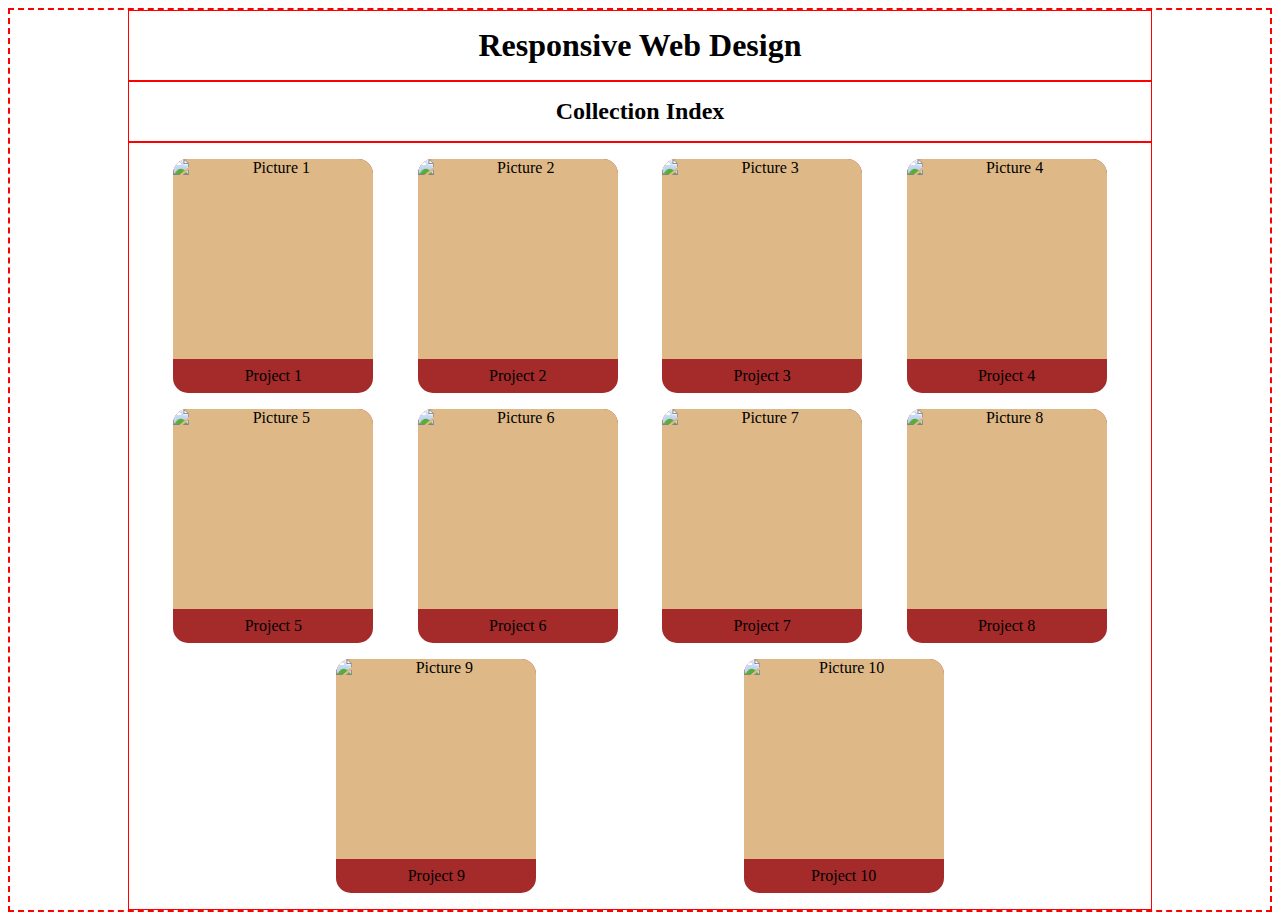
==== index.html @ 2b1412df "Created index page" ====
<!DOCTYPE html>
<html lang="en">
    <head>
        <title>Responsive Web Design Practice</title>
        <meta charset="utf-8">
        <meta name="viewport" content="width=device-width, initial-scale=1.0">
        <link rel="stylesheet" href="./styles.css">
    </head>

    <body>
        <!--Header and Navigation-->
        <header>
            <nav></nav>
        </header>

        <!--Main Body-->
        <main>
            <h1>Responsive Web Design</h1>
            <h2>Collection Index</h2>

            <div id="collection">
                
                <div class="collection-card">
                    <img class="card-img" src="#" alt="Picture 1">
                    <div class="card-desc"><a href="#">Project 1</a></div>
                </div>

                <div class="collection-card">
                    <img class="card-img" src="#" alt="Picture 2">
                    <div class="card-desc"><a href="#">Project 2</a></div>
                </div>

                <div class="collection-card">
                    <img class="card-img" src="#" alt="Picture 3">
                    <div class="card-desc"><a href="#">Project 3</a></div>
                </div>

                <div class="collection-card">
                    <img class="card-img" src="#" alt="Picture 4">
                    <div class="card-desc"><a href="#">Project 4</a></div>
                </div>

                <div class="collection-card">
                    <img class="card-img" src="#" alt="Picture 5">
                    <div class="card-desc"><a href="#">Project 5</a></div>
                </div>

                <div class="collection-card">
                    <img class="card-img" src="#" alt="Picture 6">
                    <div class="card-desc"><a href="#">Project 6</a></div>
                </div>

                <div class="collection-card">
                    <img class="card-img" src="#" alt="Picture 7">
                    <div class="card-desc"><a href="#">Project 7</a></div>
                </div>

                <div class="collection-card">
                    <img class="card-img" src="#" alt="Picture 8">
                    <div class="card-desc"><a href="#">Project 8</a></div>
                </div>

                <div class="collection-card">
                    <img class="card-img" src="#" alt="Picture 9">
                    <div class="card-desc"><a href="#">Project 9</a></div>
                </div>

                <div class="collection-card">
                    <img class="card-img" src="#" alt="Picture 10">
                    <div class="card-desc"><a href="#">Project 10</a></div>
                </div>

            </div>
        </main>

        <!--Footer Section-->
        <footer>

        </footer>
    </body>
</html>
---- styles.css ----
* {
    box-sizing: border-box;
}

body {
    
}

main {
    display: flex;
    flex-direction: column;
    align-items: center;
    border: red dashed 2px;
    
    padding: 0;
    min-width: 9vw;
}

main > *{
    border: red solid 1px;
    width: 100%;
    margin: auto;
    padding: 1rem;
    text-align: center;
    overflow: hidden;
    max-width: 80vw;
}

#collection {
    display: flex;
    flex-direction: row;
    flex-wrap: wrap;
    justify-content: space-evenly;
    align-items: center;
    flex: 4;
    gap: 1rem;
    
}

.collection-card {
    background-color: brown;
    border-radius: 15px;
    min-width: 200px;
    max-width: 400px;
    min-height: 200px;
    overflow: hidden;
}

.card-img {
    display: block;
    width: 100%;
    height: 200px;
    background-color: burlywood;

}

.card-desc {
    color: black;
    overflow: hidden;
}

.card-desc:hover {
    background-color: white;
    color: dodgerblue;
}

.card-desc > a {
    padding: .5rem;
    
    display: block;
    color:inherit;
    text-decoration: none;
    min-width: 100%;
    margin: 0;
}
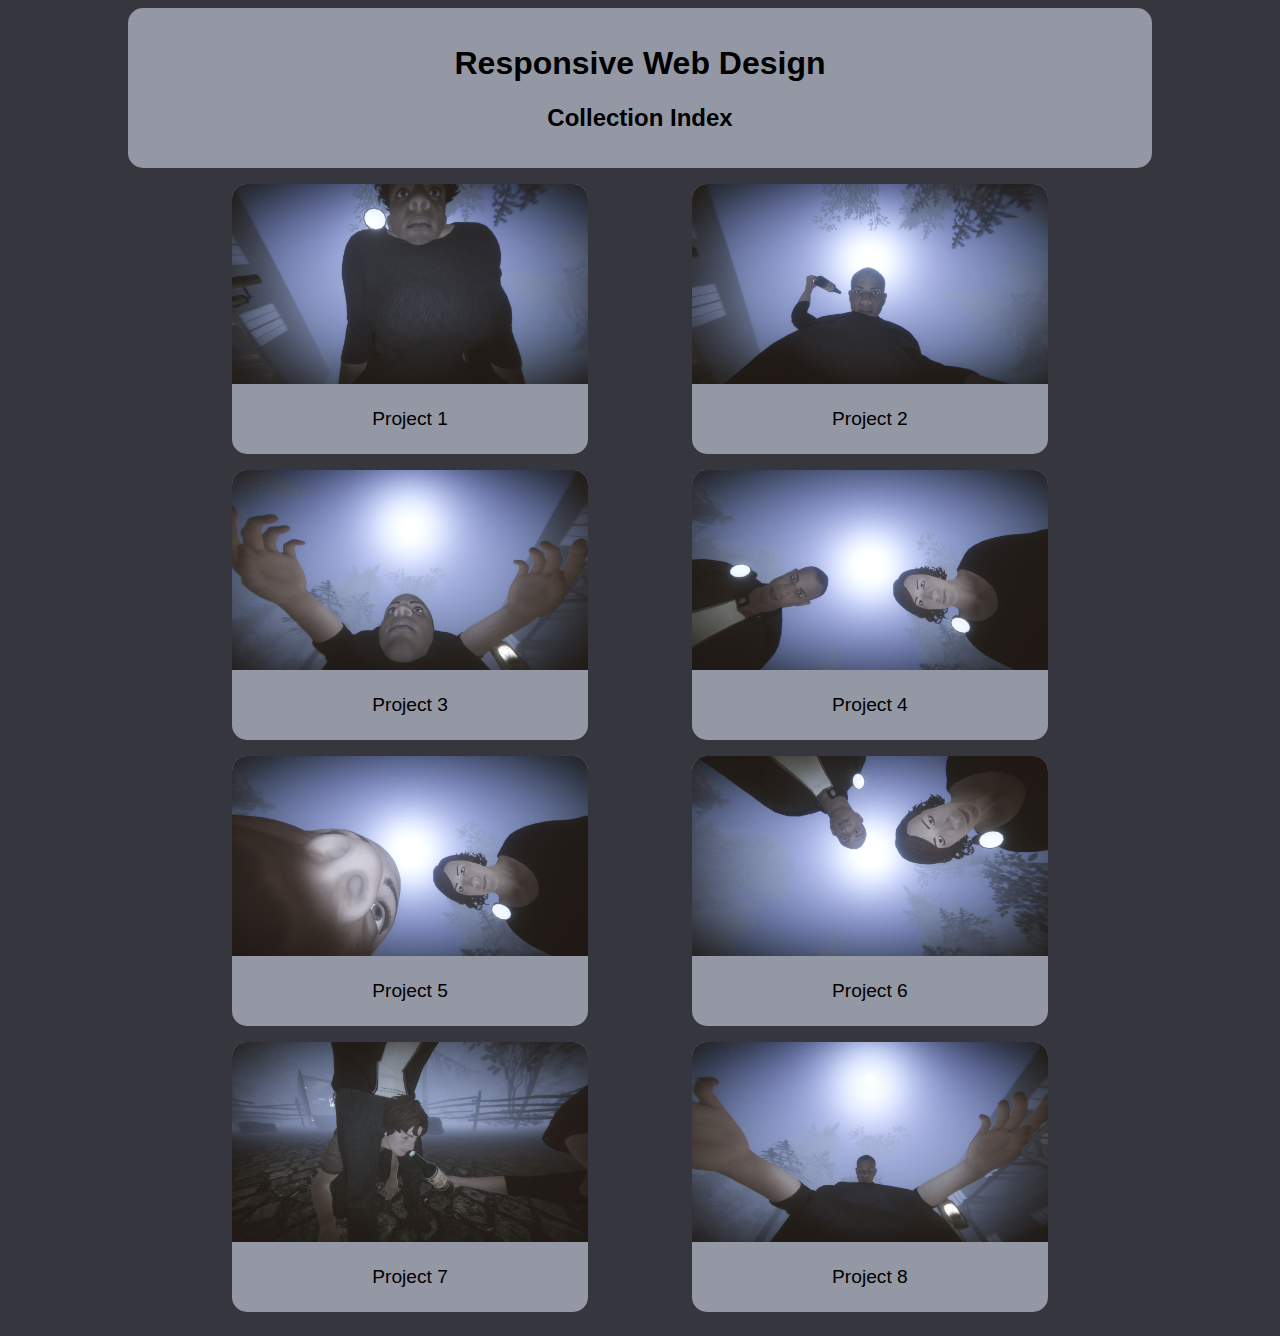
==== commit 74f6303c: "Changing theme and adding pics" ====
--- a/index.html
+++ b/index.html
@@ -15,60 +15,52 @@
 
         <!--Main Body-->
         <main>
-            <h1>Responsive Web Design</h1>
-            <h2>Collection Index</h2>
-
+            <div id="collection-title">
+                <h1>Responsive Web Design</h1>
+                <h2>Collection Index</h2>
+            </div>
             <div id="collection">
                 
                 <div class="collection-card">
-                    <img class="card-img" src="#" alt="Picture 1">
+                    <img class="card-img" src="./img/01.jpg" alt="Picture 1">
                     <div class="card-desc"><a href="#">Project 1</a></div>
                 </div>
 
                 <div class="collection-card">
-                    <img class="card-img" src="#" alt="Picture 2">
+                    <img class="card-img" src="./img/02.jpg" alt="Picture 2">
                     <div class="card-desc"><a href="#">Project 2</a></div>
                 </div>
 
                 <div class="collection-card">
-                    <img class="card-img" src="#" alt="Picture 3">
+                    <img class="card-img" src="./img/03.jpg" alt="Picture 3">
                     <div class="card-desc"><a href="#">Project 3</a></div>
                 </div>
 
                 <div class="collection-card">
-                    <img class="card-img" src="#" alt="Picture 4">
+                    <img class="card-img" src="./img/04.jpg" alt="Picture 4">
                     <div class="card-desc"><a href="#">Project 4</a></div>
                 </div>
 
                 <div class="collection-card">
-                    <img class="card-img" src="#" alt="Picture 5">
+                    <img class="card-img" src="./img/05.jpg" alt="Picture 5">
                     <div class="card-desc"><a href="#">Project 5</a></div>
                 </div>
 
                 <div class="collection-card">
-                    <img class="card-img" src="#" alt="Picture 6">
+                    <img class="card-img" src="./img/06.jpg" alt="Picture 6">
                     <div class="card-desc"><a href="#">Project 6</a></div>
                 </div>
 
                 <div class="collection-card">
-                    <img class="card-img" src="#" alt="Picture 7">
+                    <img class="card-img" src="./img/07.jpg" alt="Picture 7">
                     <div class="card-desc"><a href="#">Project 7</a></div>
                 </div>
 
                 <div class="collection-card">
-                    <img class="card-img" src="#" alt="Picture 8">
+                    <img class="card-img" src="./img/34.jpg" alt="Picture 8">
                     <div class="card-desc"><a href="#">Project 8</a></div>
                 </div>
 
-                <div class="collection-card">
-                    <img class="card-img" src="#" alt="Picture 9">
-                    <div class="card-desc"><a href="#">Project 9</a></div>
-                </div>
-
-                <div class="collection-card">
-                    <img class="card-img" src="#" alt="Picture 10">
-                    <div class="card-desc"><a href="#">Project 10</a></div>
-                </div>
 
             </div>
         </main>
--- a/styles.css
+++ b/styles.css
@@ -1,23 +1,37 @@
+:root{
+    --main-dark-text: #000;
+    --main-light-text: #36373e;
+    --main-color: #9498A4;
+    --main-secondary: #f2bb05;
+    --accent-01: #d74e09;
+    --accent-02: #6e0e0a;
+}
+
 * {
     box-sizing: border-box;
 }
 
 body {
-    
+    color: var(--main-dark-text);
+    background-color: var(--main-light-text);
+    font-family: 'Arial Narrow Bold', sans-serif;
+}
+
+#collection-title {
+    background-color: var(--main-color);
+    color: var(--main-dark-text);
+    border-radius: 15px;
 }
 
 main {
     display: flex;
     flex-direction: column;
     align-items: center;
-    border: red dashed 2px;
-    
     padding: 0;
     min-width: 9vw;
 }
 
 main > *{
-    border: red solid 1px;
     width: 100%;
     margin: auto;
     padding: 1rem;
@@ -38,7 +52,9 @@
 }
 
 .collection-card {
-    background-color: brown;
+    background-color: var(--main-color);
+    color: var(--main-dark-text);
+    font-size: 1.2em;
     border-radius: 15px;
     min-width: 200px;
     max-width: 400px;
@@ -50,23 +66,23 @@
     display: block;
     width: 100%;
     height: 200px;
-    background-color: burlywood;
-
+    background-color: var(--main-light-text);
+    color: var(--main-dark-text);
 }
 
 .card-desc {
-    color: black;
+    
     overflow: hidden;
+    padding: 1rem;
 }
 
 .card-desc:hover {
-    background-color: white;
-    color: dodgerblue;
+    background-color: var(--main-secondary);
+    color: var(--main-dark-text);
 }
 
 .card-desc > a {
     padding: .5rem;
-    
     display: block;
     color:inherit;
     text-decoration: none;
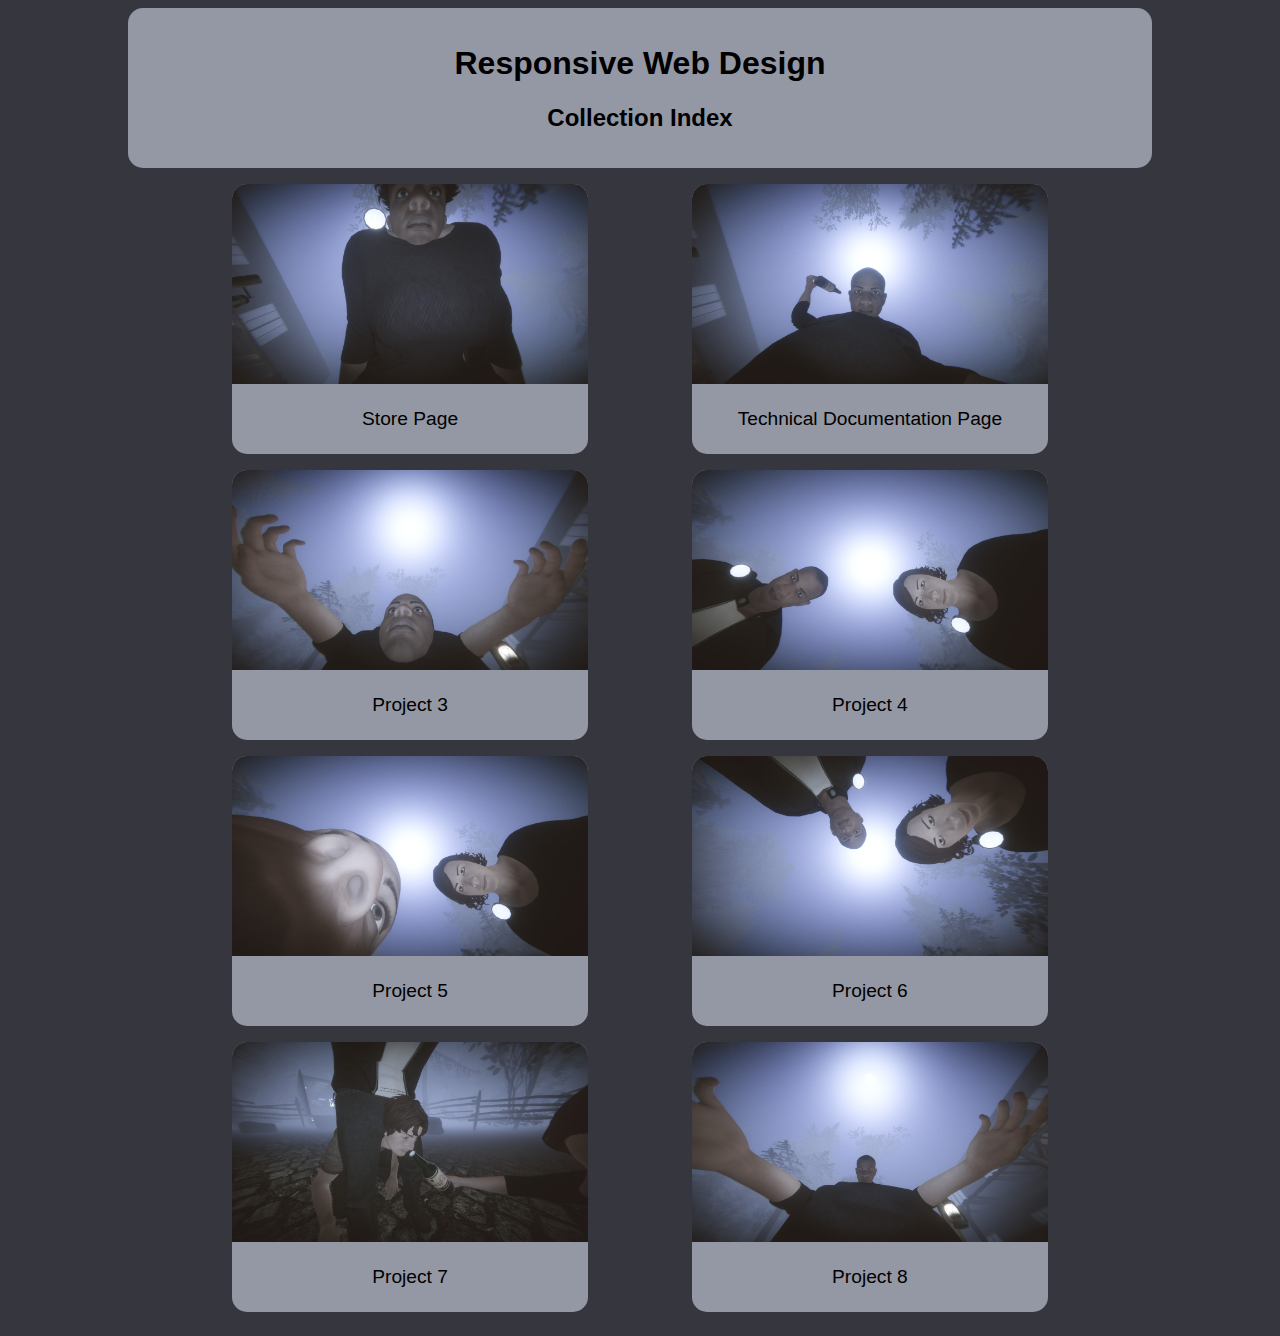
==== commit 0d672438: "Add files via upload" ====
--- a/index.html
+++ b/index.html
@@ -1,73 +1,73 @@
-<!DOCTYPE html>
-<html lang="en">
-    <head>
-        <title>Responsive Web Design Practice</title>
-        <meta charset="utf-8">
-        <meta name="viewport" content="width=device-width, initial-scale=1.0">
-        <link rel="stylesheet" href="./styles.css">
-    </head>
-
-    <body>
-        <!--Header and Navigation-->
-        <header>
-            <nav></nav>
-        </header>
-
-        <!--Main Body-->
-        <main>
-            <div id="collection-title">
-                <h1>Responsive Web Design</h1>
-                <h2>Collection Index</h2>
-            </div>
-            <div id="collection">
-                
-                <div class="collection-card">
-                    <img class="card-img" src="./img/01.jpg" alt="Picture 1">
-                    <div class="card-desc"><a href="#">Project 1</a></div>
-                </div>
-
-                <div class="collection-card">
-                    <img class="card-img" src="./img/02.jpg" alt="Picture 2">
-                    <div class="card-desc"><a href="#">Project 2</a></div>
-                </div>
-
-                <div class="collection-card">
-                    <img class="card-img" src="./img/03.jpg" alt="Picture 3">
-                    <div class="card-desc"><a href="#">Project 3</a></div>
-                </div>
-
-                <div class="collection-card">
-                    <img class="card-img" src="./img/04.jpg" alt="Picture 4">
-                    <div class="card-desc"><a href="#">Project 4</a></div>
-                </div>
-
-                <div class="collection-card">
-                    <img class="card-img" src="./img/05.jpg" alt="Picture 5">
-                    <div class="card-desc"><a href="#">Project 5</a></div>
-                </div>
-
-                <div class="collection-card">
-                    <img class="card-img" src="./img/06.jpg" alt="Picture 6">
-                    <div class="card-desc"><a href="#">Project 6</a></div>
-                </div>
-
-                <div class="collection-card">
-                    <img class="card-img" src="./img/07.jpg" alt="Picture 7">
-                    <div class="card-desc"><a href="#">Project 7</a></div>
-                </div>
-
-                <div class="collection-card">
-                    <img class="card-img" src="./img/34.jpg" alt="Picture 8">
-                    <div class="card-desc"><a href="#">Project 8</a></div>
-                </div>
-
-
-            </div>
-        </main>
-
-        <!--Footer Section-->
-        <footer>
-
-        </footer>
-    </body>
+<!DOCTYPE html>
+<html lang="en">
+    <head>
+        <title>Responsive Web Design Practice</title>
+        <meta charset="utf-8">
+        <meta name="viewport" content="width=device-width, initial-scale=1.0">
+        <link rel="stylesheet" href="./styles.css">
+    </head>
+
+    <body>
+        <!--Header and Navigation-->
+        <header>
+            <nav></nav>
+        </header>
+
+        <!--Main Body-->
+        <main>
+            <div id="collection-title">
+                <h1>Responsive Web Design</h1>
+                <h2>Collection Index</h2>
+            </div>
+            <div id="collection">
+                
+                <div class="collection-card">
+                    <img class="card-img" src="./img/01.jpg" alt="Picture 1">
+                    <div class="card-desc"><a href="./StorePage/index.html">Store Page</a></div>
+                </div>
+
+                <div class="collection-card">
+                    <img class="card-img" src="./img/02.jpg" alt="Picture 2">
+                    <div class="card-desc"><a href="./TechnicalDoc/index.html">Technical Documentation Page</a></div>
+                </div>
+
+                <div class="collection-card">
+                    <img class="card-img" src="./img/03.jpg" alt="Picture 3">
+                    <div class="card-desc"><a href="#">Project 3</a></div>
+                </div>
+
+                <div class="collection-card">
+                    <img class="card-img" src="./img/04.jpg" alt="Picture 4">
+                    <div class="card-desc"><a href="#">Project 4</a></div>
+                </div>
+
+                <div class="collection-card">
+                    <img class="card-img" src="./img/05.jpg" alt="Picture 5">
+                    <div class="card-desc"><a href="#">Project 5</a></div>
+                </div>
+
+                <div class="collection-card">
+                    <img class="card-img" src="./img/06.jpg" alt="Picture 6">
+                    <div class="card-desc"><a href="#">Project 6</a></div>
+                </div>
+
+                <div class="collection-card">
+                    <img class="card-img" src="./img/07.jpg" alt="Picture 7">
+                    <div class="card-desc"><a href="#">Project 7</a></div>
+                </div>
+
+                <div class="collection-card">
+                    <img class="card-img" src="./img/34.jpg" alt="Picture 8">
+                    <div class="card-desc"><a href="#">Project 8</a></div>
+                </div>
+
+
+            </div>
+        </main>
+
+        <!--Footer Section-->
+        <footer>
+
+        </footer>
+    </body>
 </html>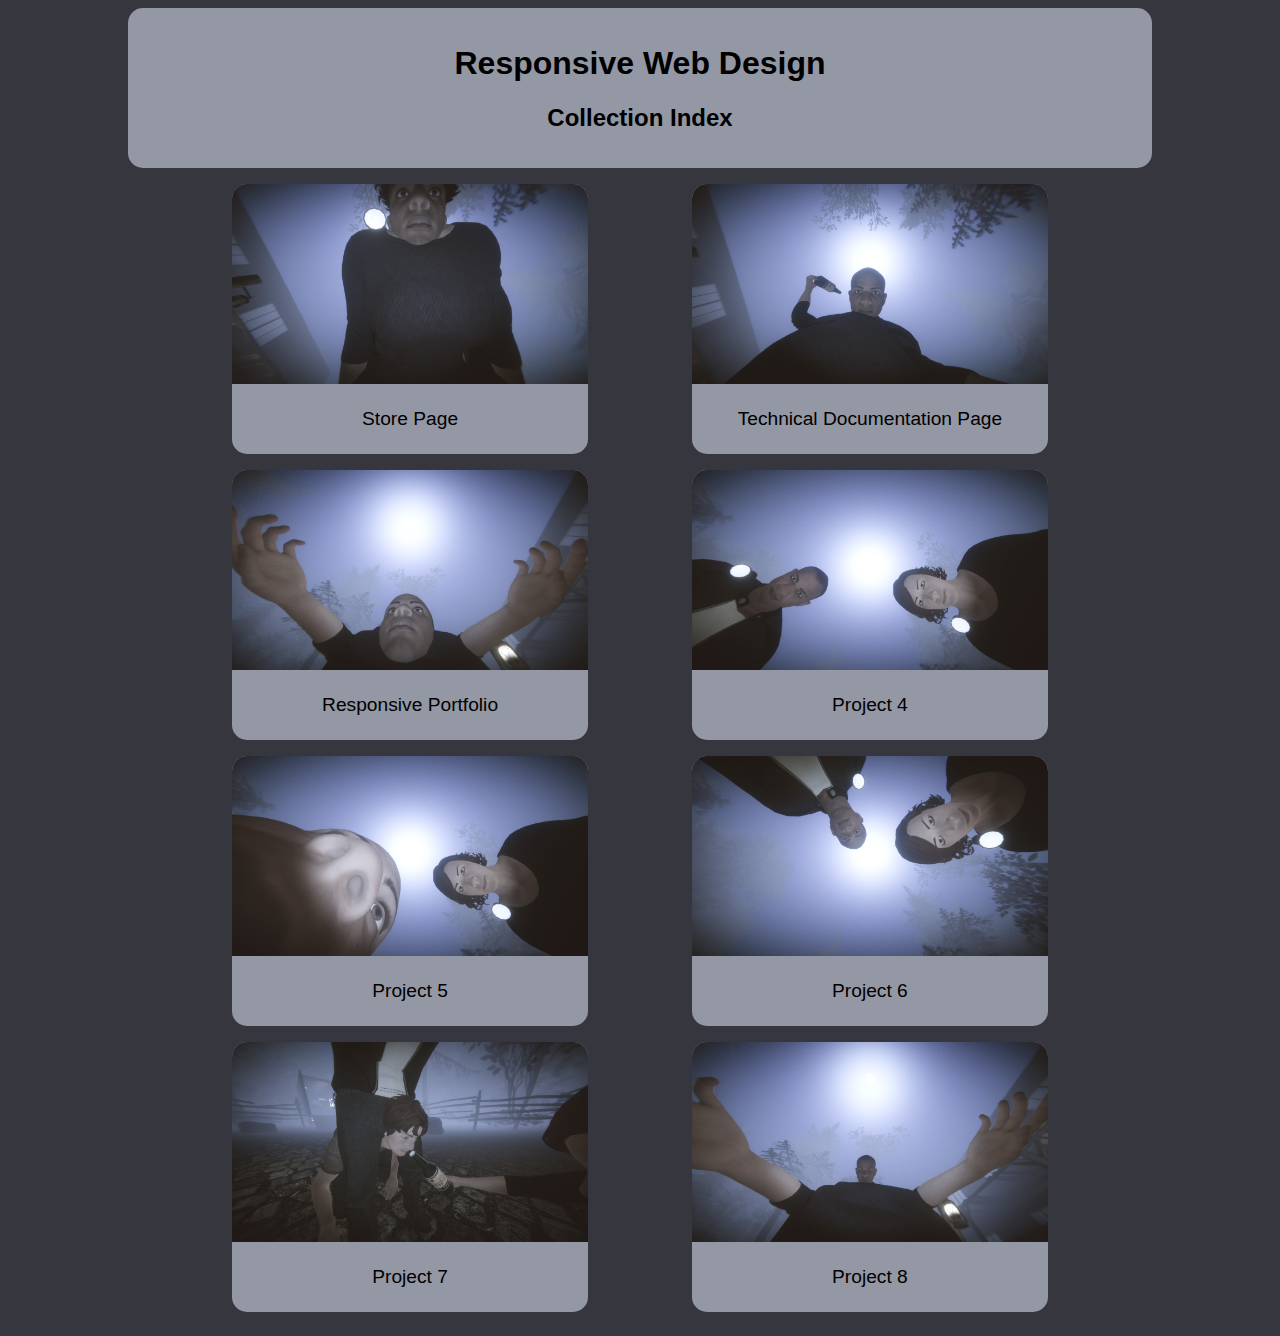
==== commit ac18ce0d: "Added new page link" ====
--- a/index.html
+++ b/index.html
@@ -23,7 +23,7 @@
                 
                 <div class="collection-card">
                     <img class="card-img" src="./img/01.jpg" alt="Picture 1">
-                    <div class="card-desc"><a href="./StorePage/index.html">Store Page</a></div>
+                    <div class="card-desc"><a href="./ProductLanding/index.html">Store Page</a></div>
                 </div>
 
                 <div class="collection-card">
@@ -33,7 +33,7 @@
 
                 <div class="collection-card">
                     <img class="card-img" src="./img/03.jpg" alt="Picture 3">
-                    <div class="card-desc"><a href="#">Project 3</a></div>
+                    <div class="card-desc"><a href="./ResponsivePortfolio/index.html">Responsive Portfolio</a></div>
                 </div>
 
                 <div class="collection-card">
